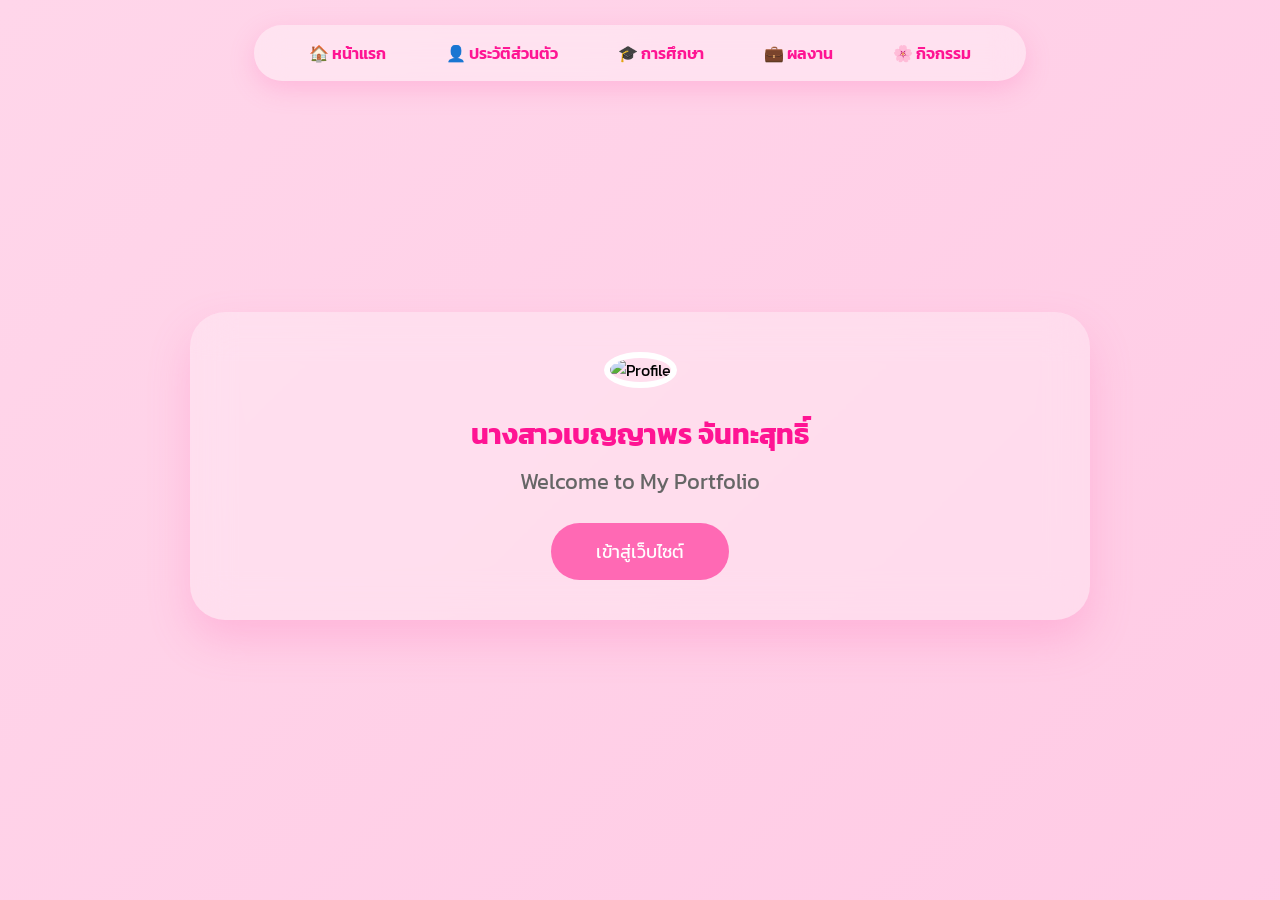
==== index.html @ 7c1547ae "Update index.html" ====
<!DOCTYPE html>
<html lang="th">
<head>
<meta charset="UTF-8">
<meta name="viewport" content="width=device-width, initial-scale=1.0">
<title>My Portfolio</title>
<link href="https://fonts.googleapis.com/css2?family=Kanit:wght@300;400;500;700&display=swap" rel="stylesheet">
<style>
*{
margin:0;
padding:0;
box-sizing:border-box;
font-family:'Kanit',sans-serif;
}
body{
background:linear-gradient(135deg,#FFD6EA,#FFC7E3,#FFB6D5,#FFEAF4);
background-size:400% 400%;
animation:bg 12s infinite alternate;
min-height:100vh;
overflow:hidden;
}
@keyframes bg{
0%{background-position:left;}
100%{background-position:right;}
}
/* เมนู */
nav{
display:flex;
justify-content:center;
padding:25px;
}
nav ul{
display:flex;
gap:20px;
list-style:none;
background:rgba(255,255,255,.35);
backdrop-filter:blur(15px);
padding:16px 35px;
border-radius:50px;
box-shadow:0 8px 25px rgba(255,105,180,.25);
}
nav a{
text-decoration:none;
color:#ff1493;
font-weight:600;
padding:10px 20px;
border-radius:30px;
transition:.3s;
}
nav a:hover{
background:#ff69b4;
color:white;
}
/* ส่วนกลาง */
.hero{
display:flex;
justify-content:center;
align-items:center;
height:80vh;
}
.card{
width:900px;
max-width:95%;
background:rgba(255,255,255,.28);
backdrop-filter:blur(20px);
border-radius:35px;
padding:40px;
text-align:center;
box-shadow:0 20px 40px rgba(255,105,180,.25);
}
.profile{
width:220px;
height:220px;
border-radius:50%;
border:6px solid white;
object-fit:cover;
margin-bottom:25px;
}
/* ชื่อ */
.name{
font-size:28px;
font-weight:700;
color:#ff1493;
white-space:nowrap;
display:block;
width:100%;
text-align:center;
margin-bottom:10px;
}
.subtitle{
font-size:22px;
color:#666;
margin-bottom:25px;
}
.btn{
display:inline-block;
padding:15px 45px;
border-radius:40px;
background:#ff69b4;
color:white;
text-decoration:none;
font-size:18px;
transition:.3s;
}
.btn:hover{
transform:scale(1.05);
background:#ff1493;
}
/* Responsive */
@media(max-width:900px){
nav ul{
flex-wrap:wrap;
justify-content:center;
}
.name{
font-size:22px;
white-space:normal;
}
.card{
width:95%;
}
.profile{
width:180px;
height:180px;
}
}
</style>
</head>
<body>
<nav>
<ul>
<li><a href="index.html">🏠 หน้าแรก</a></li>
<li><a href="profile.html">👤 ประวัติส่วนตัว</a></li>
<li><a href="education.html">🎓 การศึกษา</a></li>
<li><a href="portfolio.html">💼 ผลงาน</a></li>
<li><a href="activities.html">🌸 กิจกรรม</a></li>
</ul>
</nav>
<section class="hero">
<div class="card">
<img src="images/profile.png" class="profile" alt="Profile">
<h1 class="name">นางสาวเบญญาพร จันทะสุทธิ์</h1>
<p class="subtitle">Welcome to My Portfolio</p>
<a href="profile.html" class="btn">เข้าสู่เว็บไซต์</a>
</div>
</section>

<div class="sakura"></div>

<script>
...
</script>

</body>
</html>
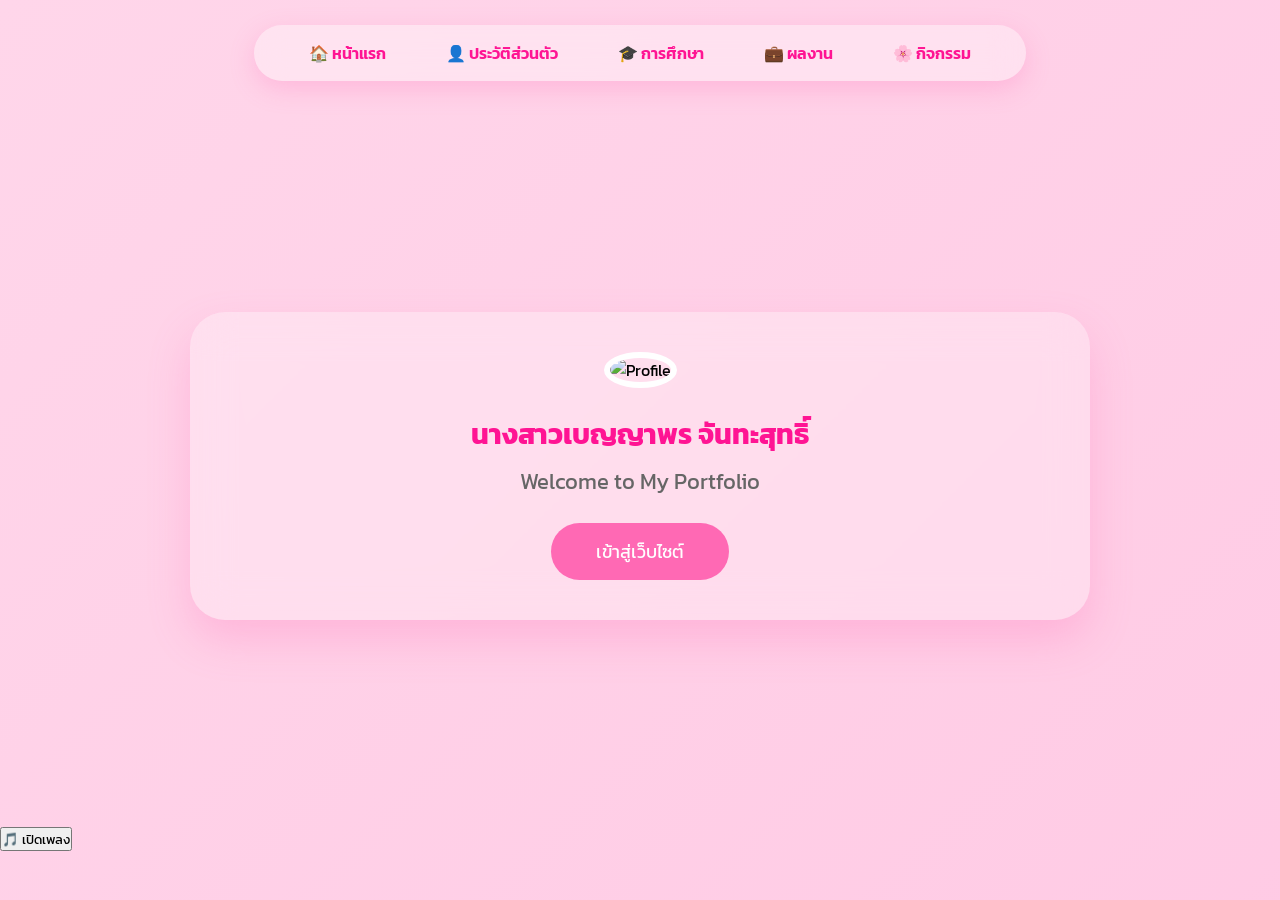
==== commit 5ab98429: "Update index.html" ====
--- a/index.html
+++ b/index.html
@@ -145,11 +145,17 @@
 </div>
 </section>
 
-<div class="sakura"></div>
+<!-- เอฟเฟกต์และเพลง -->
+<button id="music-toggle" class="music-btn">🎵 เปิดเพลง</button>
 
-<script>
-...
-</script>
+<audio id="bg-music" loop>
+    <source src="music/bg-music.mp3" type="audio/mpeg">
+</audio>
 
+<div id="sakura-container"></div>
+<div id="sparkle-container"></div>
+<div id="heart-container"></div>
+
+<script src="js/script.js"></script>
 </body>
 </html>
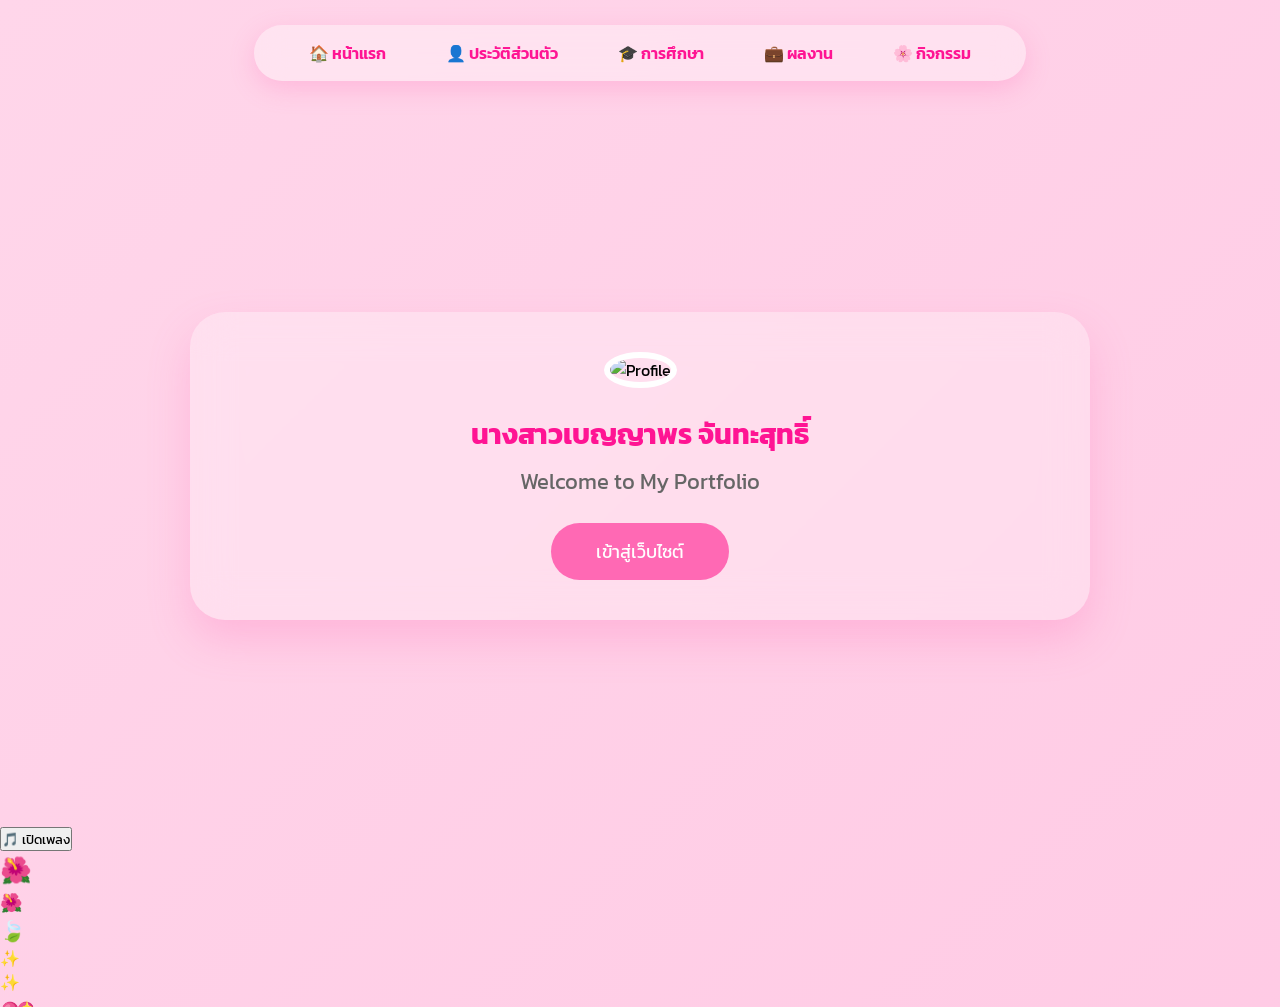
==== commit a5edd263: "Update index.html" ====
--- a/index.html
+++ b/index.html
@@ -149,7 +149,7 @@
 <button id="music-toggle" class="music-btn">🎵 เปิดเพลง</button>
 
 <audio id="bg-music" loop>
-    <source src="music/bg-music.mp3" type="audio/mpeg">
+    <source src="music/เพลง.mp3" type="audio/mpeg">
 </audio>
 
 <div id="sakura-container"></div>
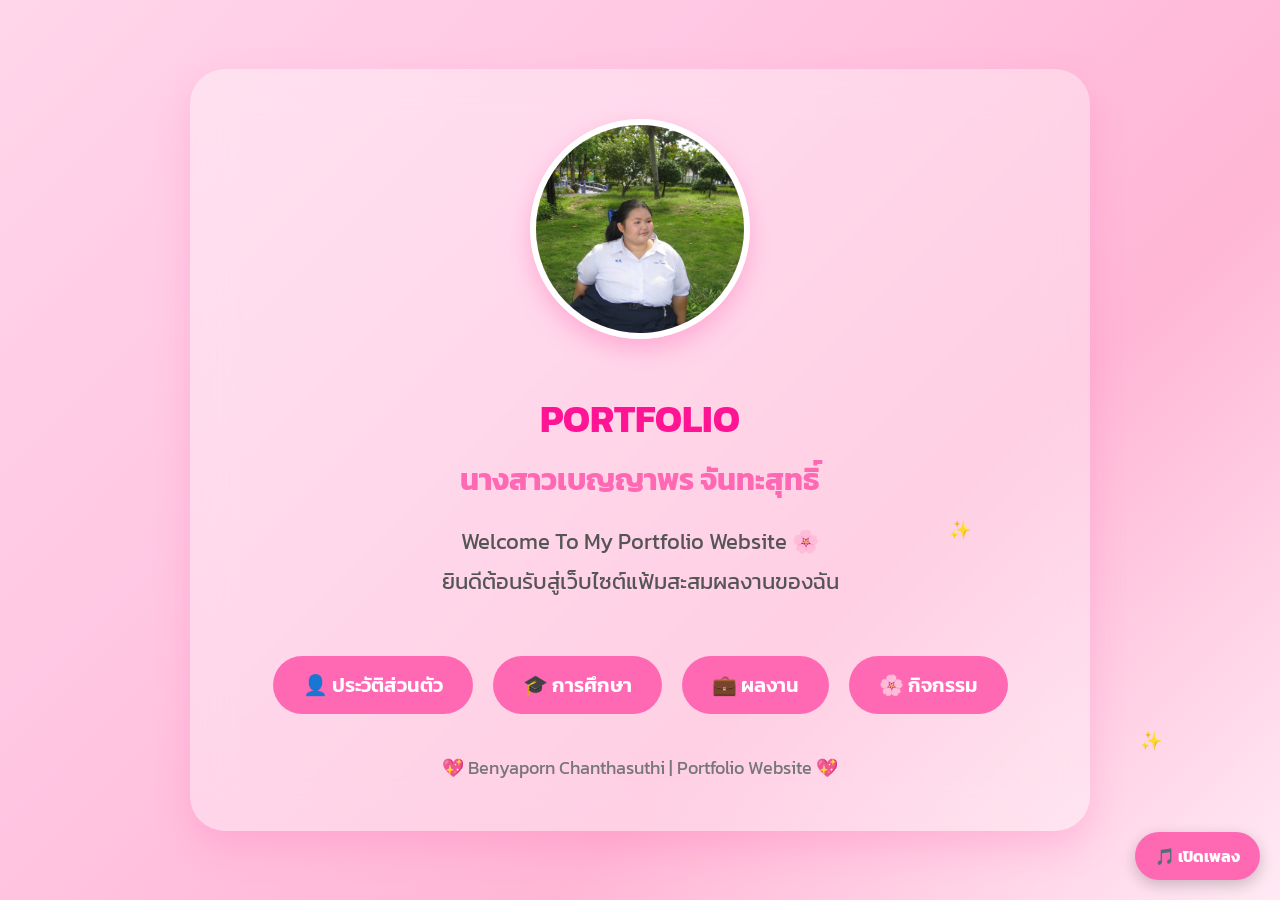
==== commit 471b0e05: "Update index.html" ====
--- a/index.html
+++ b/index.html
@@ -1,155 +1,191 @@
 <!DOCTYPE html>
 <html lang="th">
 <head>
+
 <meta charset="UTF-8">
 <meta name="viewport" content="width=device-width, initial-scale=1.0">
-<title>My Portfolio</title>
+
+<title>Portfolio | เบญญาพร จันทะสุทธิ์</title>
+
+<link rel="stylesheet" href="css/style.css">
 <link href="https://fonts.googleapis.com/css2?family=Kanit:wght@300;400;500;700&display=swap" rel="stylesheet">
+
 <style>
-*{
+
+body{
 margin:0;
-padding:0;
-box-sizing:border-box;
 font-family:'Kanit',sans-serif;
+background:linear-gradient(135deg,#FFD6EA,#FFC7E3,#FFB6D5,#FFEAF4);
+overflow-x:hidden;
 }
-body{
-background:linear-gradient(135deg,#FFD6EA,#FFC7E3,#FFB6D5,#FFEAF4);
-background-size:400% 400%;
-animation:bg 12s infinite alternate;
-min-height:100vh;
-overflow:hidden;
-}
-@keyframes bg{
-0%{background-position:left;}
-100%{background-position:right;}
-}
-/* เมนู */
-nav{
-display:flex;
-justify-content:center;
-padding:25px;
-}
-nav ul{
-display:flex;
-gap:20px;
-list-style:none;
-background:rgba(255,255,255,.35);
-backdrop-filter:blur(15px);
-padding:16px 35px;
-border-radius:50px;
-box-shadow:0 8px 25px rgba(255,105,180,.25);
-}
-nav a{
-text-decoration:none;
-color:#ff1493;
-font-weight:600;
-padding:10px 20px;
-border-radius:30px;
-transition:.3s;
-}
-nav a:hover{
-background:#ff69b4;
-color:white;
-}
-/* ส่วนกลาง */
+
 .hero{
 display:flex;
 justify-content:center;
 align-items:center;
-height:80vh;
+min-height:100vh;
+padding:30px;
 }
+
 .card{
+
 width:900px;
 max-width:95%;
-background:rgba(255,255,255,.28);
+background:rgba(255,255,255,.35);
 backdrop-filter:blur(20px);
 border-radius:35px;
-padding:40px;
+padding:50px;
 text-align:center;
-box-shadow:0 20px 40px rgba(255,105,180,.25);
+box-shadow:0 15px 35px rgba(255,105,180,.25);
+
 }
+
 .profile{
+
 width:220px;
 height:220px;
 border-radius:50%;
+object-fit:cover;
 border:6px solid white;
-object-fit:cover;
-margin-bottom:25px;
+box-shadow:0 10px 25px rgba(255,105,180,.4);
+
 }
-/* ชื่อ */
-.name{
-font-size:28px;
-font-weight:700;
+
+h1{
+
+font-size:55px;
 color:#ff1493;
-white-space:nowrap;
-display:block;
-width:100%;
-text-align:center;
-margin-bottom:10px;
+margin:25px 0 10px;
+
 }
-.subtitle{
+
+h2{
+
+font-size:30px;
+color:#ff69b4;
+margin-bottom:20px;
+
+}
+
+p{
+
 font-size:22px;
-color:#666;
-margin-bottom:25px;
+color:#555;
+line-height:1.8;
+
 }
+
+.button-group{
+
+display:flex;
+justify-content:center;
+gap:20px;
+flex-wrap:wrap;
+margin-top:35px;
+
+}
+
 .btn{
-display:inline-block;
-padding:15px 45px;
-border-radius:40px;
+
 background:#ff69b4;
 color:white;
 text-decoration:none;
+padding:15px 28px;
+border-radius:35px;
+font-size:20px;
+transition:.3s;
+
+}
+
+.btn:hover{
+
+background:#ff1493;
+transform:scale(1.05);
+
+}
+
+footer{
+
+margin-top:40px;
 font-size:18px;
-transition:.3s;
+color:#777;
+
 }
-.btn:hover{
-transform:scale(1.05);
-background:#ff1493;
+
+@media(max-width:768px){
+
+h1{
+font-size:38px;
 }
-/* Responsive */
-@media(max-width:900px){
-nav ul{
-flex-wrap:wrap;
-justify-content:center;
+
+h2{
+font-size:24px;
 }
-.name{
-font-size:22px;
-white-space:normal;
+
+p{
+font-size:18px;
 }
-.card{
-width:95%;
+
+.profile{
+width:170px;
+height:170px;
 }
-.profile{
-width:180px;
-height:180px;
+
+.button-group{
+flex-direction:column;
 }
+
 }
+
 </style>
+
 </head>
+
 <body>
-<nav>
-<ul>
-<li><a href="index.html">🏠 หน้าแรก</a></li>
-<li><a href="profile.html">👤 ประวัติส่วนตัว</a></li>
-<li><a href="education.html">🎓 การศึกษา</a></li>
-<li><a href="portfolio.html">💼 ผลงาน</a></li>
-<li><a href="activities.html">🌸 กิจกรรม</a></li>
-</ul>
-</nav>
+
 <section class="hero">
+
 <div class="card">
-<img src="images/profile.png" class="profile" alt="Profile">
-<h1 class="name">นางสาวเบญญาพร จันทะสุทธิ์</h1>
-<p class="subtitle">Welcome to My Portfolio</p>
-<a href="profile.html" class="btn">เข้าสู่เว็บไซต์</a>
+
+<img src="images/IMG_1105.jpeg" class="profile">
+
+<h1>PORTFOLIO</h1>
+
+<h2>นางสาวเบญญาพร จันทะสุทธิ์</h2>
+
+<p>
+Welcome To My Portfolio Website 🌸<br>
+ยินดีต้อนรับสู่เว็บไซต์แฟ้มสะสมผลงานของฉัน
+</p>
+
+<div class="button-group">
+
+<a href="profile.html" class="btn">👤 ประวัติส่วนตัว</a>
+
+<a href="education.html" class="btn">🎓 การศึกษา</a>
+
+<a href="portfolio.html" class="btn">💼 ผลงาน</a>
+
+<a href="activities.html" class="btn">🌸 กิจกรรม</a>
+
 </div>
+
+<footer>
+
+💖 Benyaporn Chanthasuthi | Portfolio Website 💖
+
+</footer>
+
+</div>
+
 </section>
 
-<!-- เอฟเฟกต์และเพลง -->
-<button id="music-toggle" class="music-btn">🎵 เปิดเพลง</button>
+<button id="music-toggle" class="music-btn">
+🎵 เปิดเพลง
+</button>
 
 <audio id="bg-music" loop>
-    <source src="music/เพลง.mp3" type="audio/mpeg">
+<source src="music/เพลง.mp3" type="audio/mpeg">
 </audio>
 
 <div id="sakura-container"></div>
@@ -157,5 +193,6 @@
 <div id="heart-container"></div>
 
 <script src="js/script.js"></script>
+
 </body>
 </html>
--- a/css/style.css
+++ b/css/style.css
@@ -0,0 +1,309 @@
+/* ===== Google Font ===== */
+@import url('https://fonts.googleapis.com/css2?family=Kanit:wght@300;400;600;700&display=swap');
+
+*{
+    margin:0;
+    padding:0;
+    box-sizing:border-box;
+    font-family:'Kanit',sans-serif;
+}
+
+body{
+    min-height:100vh;
+    background:linear-gradient(135deg,#ffd6e8,#ffcce5,#ffb6d5,#ffe6f2);
+    background-size:400% 400%;
+    animation:bgMove 10s ease infinite;
+    overflow-x:hidden;
+}
+
+@keyframes bgMove{
+    0%{background-position:0% 50%;}
+    50%{background-position:100% 50%;}
+    100%{background-position:0% 50%;}
+}
+
+/* ================= ซากุระ ================= */
+
+.sakura{
+    position:fixed;
+    top:0;
+    left:0;
+    width:100%;
+    height:100%;
+    pointer-events:none;
+    overflow:hidden;
+    z-index:-1;
+}
+
+.sakura span{
+    position:absolute;
+    width:14px;
+    height:14px;
+    background:#ffd6ea;
+    border-radius:70% 30% 70% 30%;
+    opacity:.8;
+    animation:fall linear infinite;
+}
+
+@keyframes fall{
+
+0%{
+transform:translateY(-10vh) rotate(0deg);
+}
+
+100%{
+transform:translateY(110vh) translateX(100px) rotate(360deg);
+}
+
+}
+
+/* ================= MENU ================= */
+
+nav{
+    width:100%;
+    display:flex;
+    justify-content:center;
+    margin-top:25px;
+}
+
+nav ul{
+    display:flex;
+    gap:18px;
+    list-style:none;
+    padding:15px 35px;
+    border-radius:60px;
+    background:rgba(255,255,255,.35);
+    backdrop-filter:blur(18px);
+    box-shadow:0 10px 30px rgba(255,105,180,.25);
+}
+
+nav ul li a{
+    text-decoration:none;
+    color:#ff2d86;
+    font-weight:600;
+    padding:10px 20px;
+    border-radius:30px;
+    transition:.35s;
+}
+
+nav ul li a:hover{
+    background:#ff69b4;
+    color:white;
+    transform:translateY(-4px);
+}
+
+/* ================= HERO ================= */
+
+.hero{
+    display:flex;
+    justify-content:center;
+    align-items:center;
+    height:85vh;
+}
+
+.card{
+    width:420px;
+    text-align:center;
+    background:rgba(255,255,255,.28);
+    backdrop-filter:blur(20px);
+    border-radius:35px;
+    padding:40px;
+    box-shadow:0 20px 40px rgba(255,105,180,.25);
+    transition:.4s;
+}
+
+.card:hover{
+    transform:translateY(-10px);
+}
+
+.profile{
+    width:190px;
+    height:190px;
+    border-radius:50%;
+    object-fit:cover;
+    border:6px solid white;
+    box-shadow:0 0 30px rgba(255,105,180,.5);
+    margin-bottom:20px;
+}
+
+.card h1{
+    color:#ff1493;
+    font-size:38px;
+}
+
+.card p{
+    color:#555;
+    margin:15px 0;
+}
+
+.btn{
+    display:inline-block;
+    margin-top:20px;
+    padding:13px 38px;
+    border-radius:40px;
+    text-decoration:none;
+    color:white;
+    background:#ff69b4;
+    transition:.3s;
+}
+
+.btn:hover{
+    background:#ff1493;
+    transform:scale(1.08);
+}
+
+.button-group{
+    display:flex;
+    justify-content:center;
+    gap:20px;
+    margin-top:40px;
+}
+
+.button-group .btn{
+    display:inline-block;
+    padding:14px 30px;
+    background:#ff69b4;
+    color:white;
+    text-decoration:none;
+    border-radius:30px;
+    font-weight:600;
+    transition:.3s;
+}
+
+.button-group .btn:hover{
+    background:#ff1493;
+    transform:scale(1.05);
+}
+
+@media(max-width:768px){
+
+nav ul{
+flex-wrap:wrap;
+width:90%;
+justify-content:center;
+}
+
+.card{
+width:90%;
+}
+
+.profile{
+width:160px;
+height:160px;
+}
+
+}
+/* ===== เอฟเฟกต์ซากุระ / ใบไม้ ===== */
+#sakura-container,
+#sparkle-container,
+#heart-container{
+    position:fixed;
+    top:0;
+    left:0;
+    width:100%;
+    height:100%;
+    pointer-events:none;
+    overflow:hidden;
+    z-index:1;
+}
+
+.sakura{
+    position:absolute;
+    top:-50px;
+    font-size:24px;
+    animation:fall linear infinite;
+    opacity:0.9;
+}
+
+@keyframes fall{
+    0%{
+        transform:translateY(-50px) translateX(0) rotate(0deg);
+        opacity:0;
+    }
+    10%{opacity:1;}
+    100%{
+        transform:translateY(110vh) translateX(120px) rotate(360deg);
+        opacity:0;
+    }
+}
+
+/* ===== วิ้งวิ้ง ===== */
+.sparkle{
+    position:absolute;
+    color:#fff;
+    font-size:18px;
+    animation:twinkle 2s ease-in-out infinite;
+}
+
+@keyframes twinkle{
+    0%,100%{
+        opacity:0;
+        transform:scale(0.5);
+    }
+    50%{
+        opacity:1;
+        transform:scale(1.2);
+    }
+}
+
+/* ===== หัวใจสีชมพูลอย ===== */
+.heart{
+    position:absolute;
+    bottom:-50px;
+    color:#ff69b4;
+    font-size:26px;
+    animation:floatUp linear infinite;
+    opacity:0.8;
+}
+
+@keyframes floatUp{
+    0%{
+        transform:translateY(0) scale(0.8);
+        opacity:0;
+    }
+    10%{opacity:1;}
+    100%{
+        transform:translateY(-120vh) translateX(80px) scale(1.2);
+        opacity:0;
+    }
+}
+
+/* ===== ปุ่มเพลง ===== */
+.music-btn{
+    position:fixed;
+    bottom:20px;
+    right:20px;
+    z-index:9999;
+    background:#ff69b4;
+    color:white;
+    border:none;
+    padding:12px 20px;
+    border-radius:30px;
+    font-size:16px;
+    font-weight:bold;
+    cursor:pointer;
+    box-shadow:0 5px 15px rgba(255,105,180,.4);
+    transition:.3s;
+}
+
+.music-btn:hover{
+    background:#ff1493;
+    transform:scale(1.05);
+}
+.music-btn{
+    position:fixed;
+    bottom:20px;
+    right:20px;
+    background:#ff69b4;
+    color:white;
+    border:none;
+    padding:12px 20px;
+    border-radius:30px;
+    cursor:pointer;
+    font-size:16px;
+    box-shadow:0 5px 15px rgba(0,0,0,.2);
+}
+
+.music-btn:hover{
+    background:#ff1493;
+}
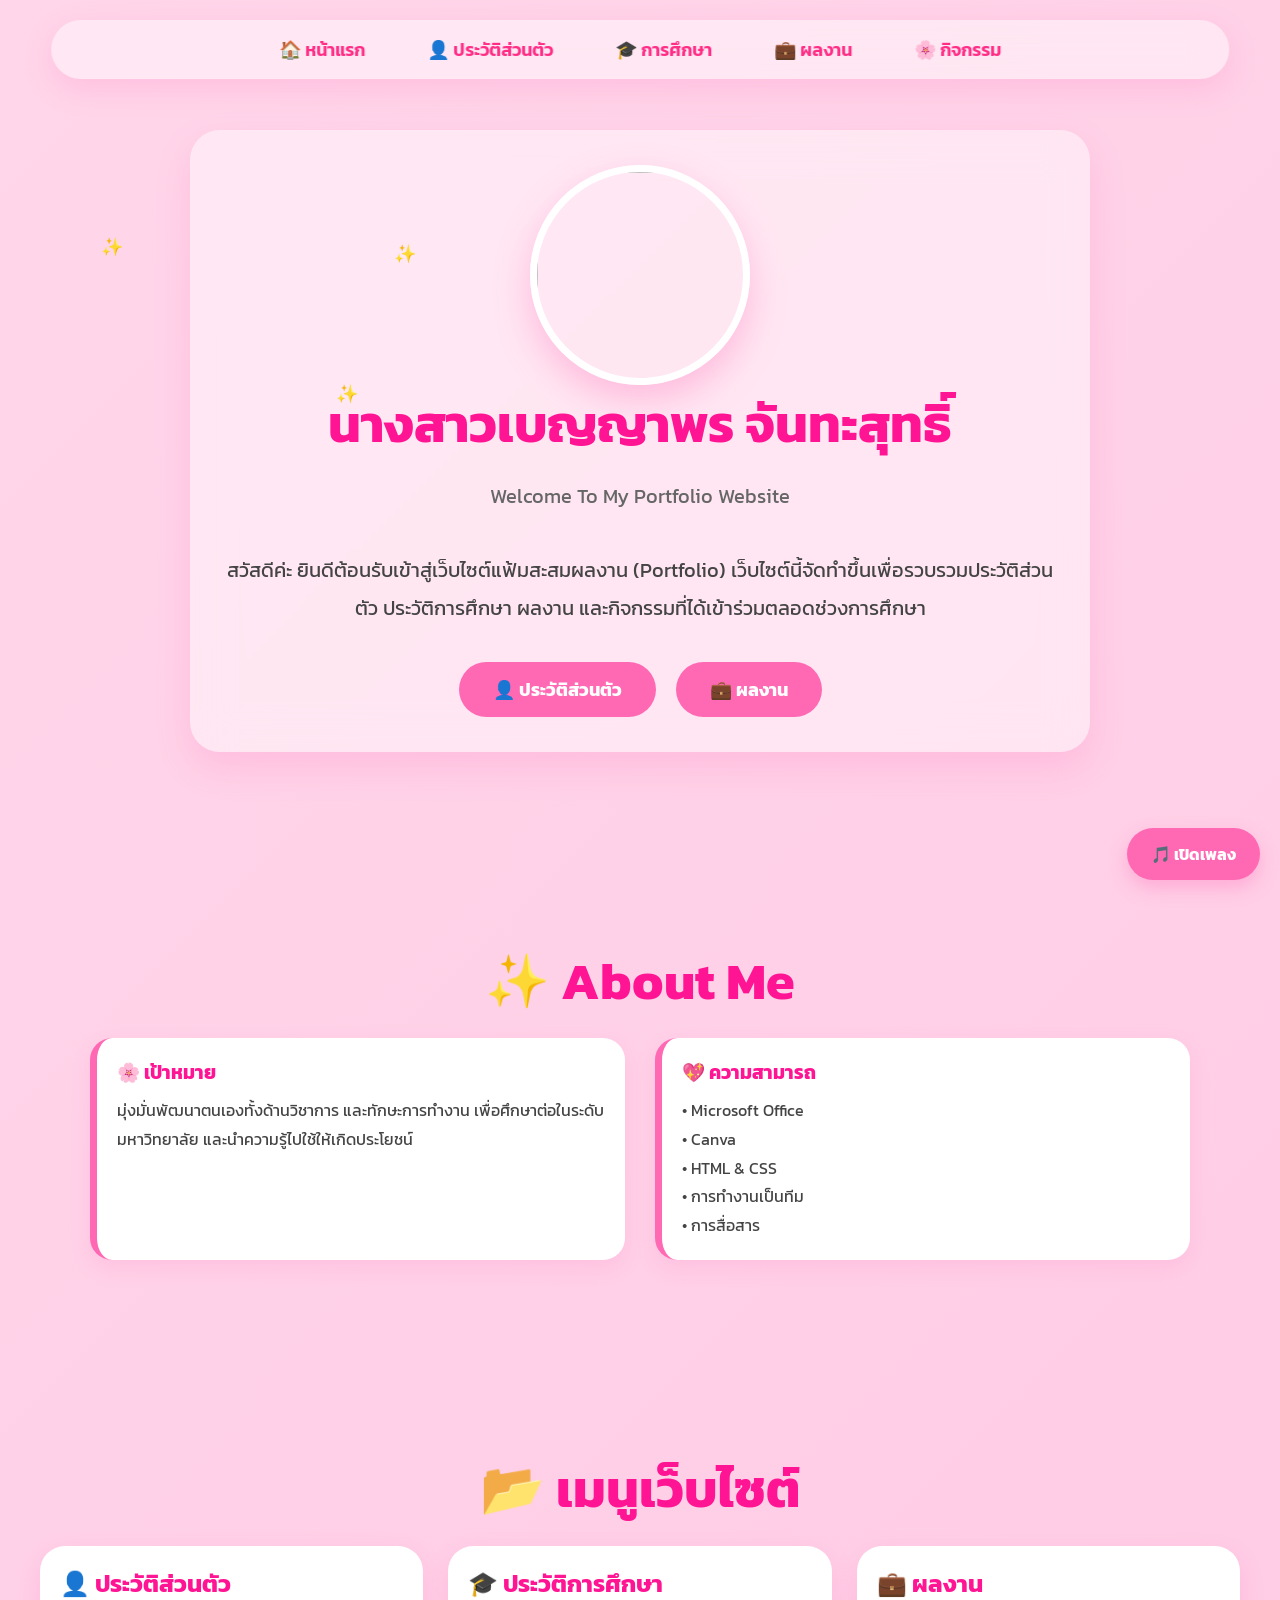
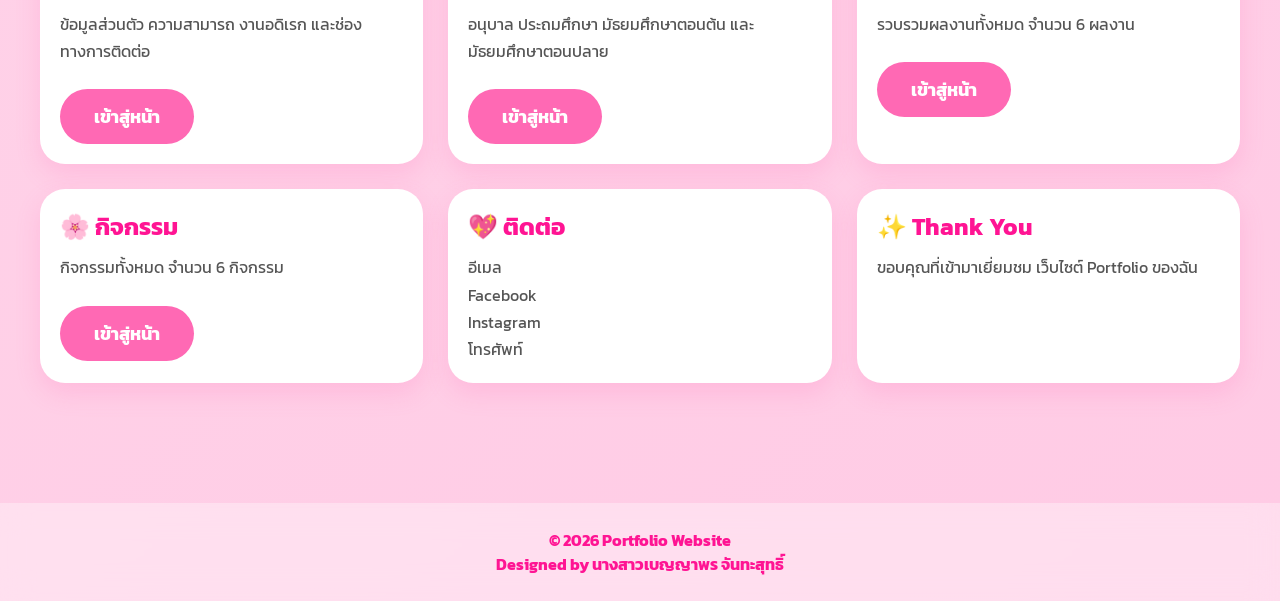
==== commit 41c623f0: "Update index.html" ====
--- a/index.html
+++ b/index.html
@@ -8,191 +8,331 @@
 <title>Portfolio | เบญญาพร จันทะสุทธิ์</title>
 
 <link rel="stylesheet" href="css/style.css">
-<link href="https://fonts.googleapis.com/css2?family=Kanit:wght@300;400;500;700&display=swap" rel="stylesheet">
-
-<style>
-
-body{
-margin:0;
-font-family:'Kanit',sans-serif;
-background:linear-gradient(135deg,#FFD6EA,#FFC7E3,#FFB6D5,#FFEAF4);
-overflow-x:hidden;
-}
-
-.hero{
-display:flex;
-justify-content:center;
-align-items:center;
-min-height:100vh;
-padding:30px;
-}
-
-.card{
-
-width:900px;
-max-width:95%;
-background:rgba(255,255,255,.35);
-backdrop-filter:blur(20px);
-border-radius:35px;
-padding:50px;
-text-align:center;
-box-shadow:0 15px 35px rgba(255,105,180,.25);
-
-}
-
-.profile{
-
-width:220px;
-height:220px;
-border-radius:50%;
-object-fit:cover;
-border:6px solid white;
-box-shadow:0 10px 25px rgba(255,105,180,.4);
-
-}
-
-h1{
-
-font-size:55px;
-color:#ff1493;
-margin:25px 0 10px;
-
-}
-
-h2{
-
-font-size:30px;
-color:#ff69b4;
-margin-bottom:20px;
-
-}
-
-p{
-
-font-size:22px;
-color:#555;
-line-height:1.8;
-
-}
-
-.button-group{
-
-display:flex;
-justify-content:center;
-gap:20px;
-flex-wrap:wrap;
-margin-top:35px;
-
-}
-
-.btn{
-
-background:#ff69b4;
-color:white;
-text-decoration:none;
-padding:15px 28px;
-border-radius:35px;
-font-size:20px;
-transition:.3s;
-
-}
-
-.btn:hover{
-
-background:#ff1493;
-transform:scale(1.05);
-
-}
-
-footer{
-
-margin-top:40px;
-font-size:18px;
-color:#777;
-
-}
-
-@media(max-width:768px){
-
-h1{
-font-size:38px;
-}
-
-h2{
-font-size:24px;
-}
-
-p{
-font-size:18px;
-}
-
-.profile{
-width:170px;
-height:170px;
-}
-
-.button-group{
-flex-direction:column;
-}
-
-}
-
-</style>
 
 </head>
 
 <body>
 
-<section class="hero">
-
-<div class="card">
-
-<img src="images/IMG_1105.jpeg" class="profile">
-
-<h1>PORTFOLIO</h1>
-
-<h2>นางสาวเบญญาพร จันทะสุทธิ์</h2>
-
-<p>
-Welcome To My Portfolio Website 🌸<br>
-ยินดีต้อนรับสู่เว็บไซต์แฟ้มสะสมผลงานของฉัน
+<!-- ================= MENU ================= -->
+
+<nav>
+
+<ul>
+
+<li><a href="index.html">🏠 หน้าแรก</a></li>
+
+<li><a href="profile.html">👤 ประวัติส่วนตัว</a></li>
+
+<li><a href="education.html">🎓 การศึกษา</a></li>
+
+<li><a href="portfolio.html">💼 ผลงาน</a></li>
+
+<li><a href="activities.html">🌸 กิจกรรม</a></li>
+
+</ul>
+
+</nav>
+
+<!-- ================= HERO ================= -->
+
+<section>
+
+<div class="card fade" style="max-width:900px;margin:auto;text-align:center;">
+
+<img src="images/profile.jpg" class="profile">
+
+<h1 class="title">
+
+นางสาวเบญญาพร จันทะสุทธิ์
+
+</h1>
+
+<p class="subtitle">
+
+Welcome To My Portfolio Website
+
+</p>
+
+<p style="font-size:20px;line-height:1.9;">
+
+สวัสดีค่ะ ยินดีต้อนรับเข้าสู่เว็บไซต์แฟ้มสะสมผลงาน (Portfolio)
+เว็บไซต์นี้จัดทำขึ้นเพื่อรวบรวมประวัติส่วนตัว ประวัติการศึกษา
+ผลงาน และกิจกรรมที่ได้เข้าร่วมตลอดช่วงการศึกษา
+
 </p>
 
 <div class="button-group">
 
-<a href="profile.html" class="btn">👤 ประวัติส่วนตัว</a>
-
-<a href="education.html" class="btn">🎓 การศึกษา</a>
-
-<a href="portfolio.html" class="btn">💼 ผลงาน</a>
-
-<a href="activities.html" class="btn">🌸 กิจกรรม</a>
-
-</div>
+<a href="profile.html" class="btn">
+
+👤 ประวัติส่วนตัว
+
+</a>
+
+<a href="portfolio.html" class="btn">
+
+💼 ผลงาน
+
+</a>
+
+</div>
+
+</div>
+
+</section>
+
+<!-- ================= ABOUT ================= -->
+
+<section>
+
+<h1 class="title">
+
+✨ About Me
+
+</h1>
+
+<div class="grid-2" style="max-width:1100px;margin:auto;">
+
+<div class="info-box">
+
+<h3>🌸 เป้าหมาย</h3>
+
+<p>
+
+มุ่งมั่นพัฒนาตนเองทั้งด้านวิชาการ
+และทักษะการทำงาน
+เพื่อศึกษาต่อในระดับมหาวิทยาลัย
+และนำความรู้ไปใช้ให้เกิดประโยชน์
+
+</p>
+
+</div>
+
+<div class="info-box">
+
+<h3>💖 ความสามารถ</h3>
+
+<p>
+
+• Microsoft Office
+
+<br>
+
+• Canva
+
+<br>
+
+• HTML & CSS
+
+<br>
+
+• การทำงานเป็นทีม
+
+<br>
+
+• การสื่อสาร
+
+</p>
+
+</div>
+
+</div>
+
+</section>
+<!-- ================= MENU CARD ================= -->
+
+<section>
+
+<h1 class="title">
+📂 เมนูเว็บไซต์
+</h1>
+
+<div class="grid-3" style="max-width:1200px;margin:auto;">
+
+<div class="image-card">
+
+<div class="image-content">
+
+<h2>👤 ประวัติส่วนตัว</h2>
+
+<p>
+ข้อมูลส่วนตัว ความสามารถ งานอดิเรก
+และช่องทางการติดต่อ
+</p>
+
+<br>
+
+<a href="profile.html" class="btn">
+เข้าสู่หน้า
+</a>
+
+</div>
+
+</div>
+
+<div class="image-card">
+
+<div class="image-content">
+
+<h2>🎓 ประวัติการศึกษา</h2>
+
+<p>
+อนุบาล ประถมศึกษา
+มัธยมศึกษาตอนต้น
+และมัธยมศึกษาตอนปลาย
+</p>
+
+<br>
+
+<a href="education.html" class="btn">
+เข้าสู่หน้า
+</a>
+
+</div>
+
+</div>
+
+<div class="image-card">
+
+<div class="image-content">
+
+<h2>💼 ผลงาน</h2>
+
+<p>
+
+รวบรวมผลงานทั้งหมด
+จำนวน 6 ผลงาน
+
+</p>
+
+<br>
+
+<a href="portfolio.html" class="btn">
+
+เข้าสู่หน้า
+
+</a>
+
+</div>
+
+</div>
+
+<div class="image-card">
+
+<div class="image-content">
+
+<h2>🌸 กิจกรรม</h2>
+
+<p>
+
+กิจกรรมทั้งหมด
+จำนวน 6 กิจกรรม
+
+</p>
+
+<br>
+
+<a href="activities.html" class="btn">
+
+เข้าสู่หน้า
+
+</a>
+
+</div>
+
+</div>
+
+<div class="image-card">
+
+<div class="image-content">
+
+<h2>💖 ติดต่อ</h2>
+
+<p>
+
+อีเมล
+
+<br>
+
+Facebook
+
+<br>
+
+Instagram
+
+<br>
+
+โทรศัพท์
+
+</p>
+
+</div>
+
+</div>
+
+<div class="image-card">
+
+<div class="image-content">
+
+<h2>✨ Thank You</h2>
+
+<p>
+
+ขอบคุณที่เข้ามาเยี่ยมชม
+เว็บไซต์ Portfolio ของฉัน
+
+</p>
+
+</div>
+
+</div>
+
+</div>
+
+</section>
+
+<!-- ================= FOOTER ================= -->
 
 <footer>
 
-💖 Benyaporn Chanthasuthi | Portfolio Website 💖
+© 2026 Portfolio Website
+
+<br>
+
+Designed by
+
+<strong>
+
+นางสาวเบญญาพร จันทะสุทธิ์
+
+</strong>
 
 </footer>
 
-</div>
-
-</section>
+<!-- ================= MUSIC ================= -->
 
 <button id="music-toggle" class="music-btn">
+
 🎵 เปิดเพลง
+
 </button>
 
 <audio id="bg-music" loop>
+
 <source src="music/เพลง.mp3" type="audio/mpeg">
+
 </audio>
 
+<!-- ================= EFFECT ================= -->
+
 <div id="sakura-container"></div>
+
 <div id="sparkle-container"></div>
+
 <div id="heart-container"></div>
 
 <script src="js/script.js"></script>
 
 </body>
+
 </html>
--- a/css/style.css
+++ b/css/style.css
@@ -1,5 +1,9 @@
-/* ===== Google Font ===== */
-@import url('https://fonts.googleapis.com/css2?family=Kanit:wght@300;400;600;700&display=swap');
+/* ===========================
+   Portfolio Website
+   By ChatGPT
+=========================== */
+
+@import url('https://fonts.googleapis.com/css2?family=Kanit:wght@300;400;500;700&display=swap');
 
 *{
     margin:0;
@@ -8,192 +12,346 @@
     font-family:'Kanit',sans-serif;
 }
 
+html{
+    scroll-behavior:smooth;
+}
+
 body{
+    background:linear-gradient(135deg,#ffd6ea,#ffc7e3,#ffb6d5,#ffe8f5);
+    background-size:400% 400%;
+    animation:bgMove 12s ease infinite;
+    overflow-x:hidden;
     min-height:100vh;
-    background:linear-gradient(135deg,#ffd6e8,#ffcce5,#ffb6d5,#ffe6f2);
-    background-size:400% 400%;
-    animation:bgMove 10s ease infinite;
-    overflow-x:hidden;
+    color:#444;
 }
 
 @keyframes bgMove{
-    0%{background-position:0% 50%;}
-    50%{background-position:100% 50%;}
-    100%{background-position:0% 50%;}
-}
-
-/* ================= ซากุระ ================= */
-
-.sakura{
+
+0%{
+background-position:0% 50%;
+}
+
+50%{
+background-position:100% 50%;
+}
+
+100%{
+background-position:0% 50%;
+}
+
+}
+
+/* ================= MENU ================= */
+
+nav{
     position:fixed;
-    top:0;
-    left:0;
-    width:100%;
-    height:100%;
-    pointer-events:none;
-    overflow:hidden;
-    z-index:-1;
-}
-
-.sakura span{
-    position:absolute;
-    width:14px;
-    height:14px;
-    background:#ffd6ea;
-    border-radius:70% 30% 70% 30%;
-    opacity:.8;
-    animation:fall linear infinite;
-}
-
-@keyframes fall{
-
-0%{
-transform:translateY(-10vh) rotate(0deg);
-}
-
-100%{
-transform:translateY(110vh) translateX(100px) rotate(360deg);
-}
-
-}
-
-/* ================= MENU ================= */
-
-nav{
-    width:100%;
-    display:flex;
-    justify-content:center;
-    margin-top:25px;
+    top:20px;
+    left:50%;
+    transform:translateX(-50%);
+    width:92%;
+    max-width:1200px;
+    z-index:999;
 }
 
 nav ul{
-    display:flex;
-    gap:18px;
-    list-style:none;
-    padding:15px 35px;
-    border-radius:60px;
-    background:rgba(255,255,255,.35);
-    backdrop-filter:blur(18px);
-    box-shadow:0 10px 30px rgba(255,105,180,.25);
+
+display:flex;
+justify-content:center;
+align-items:center;
+gap:18px;
+list-style:none;
+
+padding:16px 28px;
+
+background:rgba(255,255,255,.45);
+
+backdrop-filter:blur(18px);
+
+border-radius:60px;
+
+box-shadow:0 10px 30px rgba(255,105,180,.20);
+
+flex-wrap:wrap;
+
 }
 
 nav ul li a{
-    text-decoration:none;
-    color:#ff2d86;
-    font-weight:600;
-    padding:10px 20px;
-    border-radius:30px;
-    transition:.35s;
+
+text-decoration:none;
+
+color:#ff2d86;
+
+font-weight:600;
+
+font-size:18px;
+
+padding:12px 22px;
+
+border-radius:30px;
+
+transition:.35s;
+
 }
 
 nav ul li a:hover{
-    background:#ff69b4;
-    color:white;
-    transform:translateY(-4px);
-}
-
-/* ================= HERO ================= */
-
-.hero{
-    display:flex;
-    justify-content:center;
-    align-items:center;
-    height:85vh;
-}
+
+background:#ff69b4;
+
+color:white;
+
+transform:translateY(-3px);
+
+}
+
+/* ================= SECTION ================= */
+
+section{
+
+padding-top:130px;
+
+padding-bottom:60px;
+
+}
+
+/* ================= CARD ================= */
 
 .card{
-    width:420px;
-    text-align:center;
-    background:rgba(255,255,255,.28);
-    backdrop-filter:blur(20px);
-    border-radius:35px;
-    padding:40px;
-    box-shadow:0 20px 40px rgba(255,105,180,.25);
-    transition:.4s;
+
+background:rgba(255,255,255,.45);
+
+backdrop-filter:blur(20px);
+
+border-radius:30px;
+
+box-shadow:0 15px 35px rgba(255,105,180,.20);
+
+padding:35px;
+
+transition:.35s;
+
 }
 
 .card:hover{
-    transform:translateY(-10px);
-}
+
+transform:translateY(-8px);
+
+}
+
+/* ================= TITLE ================= */
+
+.title{
+
+text-align:center;
+
+font-size:52px;
+
+color:#ff1493;
+
+margin-bottom:18px;
+
+}
+
+.subtitle{
+
+text-align:center;
+
+font-size:20px;
+
+color:#666;
+
+margin-bottom:40px;
+
+}
+
+/* ================= PROFILE ================= */
 
 .profile{
-    width:190px;
-    height:190px;
-    border-radius:50%;
-    object-fit:cover;
-    border:6px solid white;
-    box-shadow:0 0 30px rgba(255,105,180,.5);
-    margin-bottom:20px;
-}
-
-.card h1{
-    color:#ff1493;
-    font-size:38px;
-}
-
-.card p{
-    color:#555;
-    margin:15px 0;
-}
+
+display:block;
+
+width:220px;
+
+height:220px;
+
+margin:auto;
+
+border-radius:50%;
+
+object-fit:cover;
+
+border:7px solid white;
+
+box-shadow:0 15px 35px rgba(255,105,180,.35);
+
+transition:.4s;
+
+}
+
+.profile:hover{
+
+transform:scale(1.05);
+
+}
+
+/* ================= BUTTON ================= */
 
 .btn{
-    display:inline-block;
-    margin-top:20px;
-    padding:13px 38px;
-    border-radius:40px;
-    text-decoration:none;
-    color:white;
-    background:#ff69b4;
-    transition:.3s;
+
+display:inline-block;
+
+background:#ff69b4;
+
+color:white;
+
+padding:14px 34px;
+
+border-radius:40px;
+
+text-decoration:none;
+
+font-size:18px;
+
+font-weight:bold;
+
+transition:.35s;
+
 }
 
 .btn:hover{
-    background:#ff1493;
-    transform:scale(1.08);
+
+background:#ff1493;
+
+transform:scale(1.08);
+
 }
 
 .button-group{
-    display:flex;
-    justify-content:center;
-    gap:20px;
-    margin-top:40px;
-}
-
-.button-group .btn{
-    display:inline-block;
-    padding:14px 30px;
-    background:#ff69b4;
-    color:white;
-    text-decoration:none;
-    border-radius:30px;
-    font-weight:600;
-    transition:.3s;
-}
-
-.button-group .btn:hover{
-    background:#ff1493;
-    transform:scale(1.05);
-}
-
-@media(max-width:768px){
-
-nav ul{
+
+display:flex;
+
+justify-content:center;
+
+gap:20px;
+
+margin-top:35px;
+
 flex-wrap:wrap;
-width:90%;
-justify-content:center;
-}
-
-.card{
-width:90%;
-}
-
-.profile{
-width:160px;
-height:160px;
-}
-
-}
-/* ===== เอฟเฟกต์ซากุระ / ใบไม้ ===== */
+
+}
+
+/* ================= GRID ================= */
+
+.grid-2{
+
+display:grid;
+
+grid-template-columns:repeat(2,1fr);
+
+gap:30px;
+
+}
+
+.grid-3{
+
+display:grid;
+
+grid-template-columns:repeat(3,1fr);
+
+gap:25px;
+
+}
+
+.info-box{
+
+background:white;
+
+padding:20px;
+
+border-radius:22px;
+
+box-shadow:0 8px 20px rgba(255,105,180,.15);
+
+border-left:7px solid #ff69b4;
+
+}
+
+.info-box h3{
+
+color:#ff1493;
+
+margin-bottom:10px;
+
+}
+
+.info-box p{
+
+line-height:1.8;
+
+}
+
+/* ================= IMAGE CARD ================= */
+
+.image-card{
+
+background:white;
+
+border-radius:25px;
+
+overflow:hidden;
+
+box-shadow:0 10px 25px rgba(255,105,180,.20);
+
+transition:.35s;
+
+}
+
+.image-card:hover{
+
+transform:translateY(-10px);
+
+}
+
+.image-card img{
+
+width:100%;
+
+height:250px;
+
+object-fit:cover;
+
+transition:.4s;
+
+}
+
+.image-card:hover img{
+
+transform:scale(1.05);
+
+}
+
+.image-content{
+
+padding:20px;
+
+}
+
+.image-content h2{
+
+color:#ff1493;
+
+margin-bottom:10px;
+
+}
+
+.image-content p{
+
+line-height:1.7;
+
+color:#555;
+
+}
+/* ================= เอฟเฟกต์ ================= */
+
 #sakura-container,
 #sparkle-container,
 #heart-container{
@@ -207,103 +365,326 @@
     z-index:1;
 }
 
+/* ซากุระ */
+
 .sakura{
     position:absolute;
     top:-50px;
     font-size:24px;
     animation:fall linear infinite;
-    opacity:0.9;
+    opacity:.9;
 }
 
 @keyframes fall{
-    0%{
-        transform:translateY(-50px) translateX(0) rotate(0deg);
-        opacity:0;
-    }
-    10%{opacity:1;}
-    100%{
-        transform:translateY(110vh) translateX(120px) rotate(360deg);
-        opacity:0;
-    }
-}
-
-/* ===== วิ้งวิ้ง ===== */
+
+0%{
+transform:translateY(-60px) translateX(0) rotate(0deg);
+opacity:0;
+}
+
+10%{
+opacity:1;
+}
+
+100%{
+transform:translateY(110vh) translateX(120px) rotate(360deg);
+opacity:0;
+}
+
+}
+
+/* วิ้ง */
+
 .sparkle{
-    position:absolute;
-    color:#fff;
-    font-size:18px;
-    animation:twinkle 2s ease-in-out infinite;
+
+position:absolute;
+
+font-size:18px;
+
+animation:twinkle 2s infinite;
+
 }
 
 @keyframes twinkle{
-    0%,100%{
-        opacity:0;
-        transform:scale(0.5);
-    }
-    50%{
-        opacity:1;
-        transform:scale(1.2);
-    }
-}
-
-/* ===== หัวใจสีชมพูลอย ===== */
+
+0%,100%{
+
+opacity:0;
+
+transform:scale(.5);
+
+}
+
+50%{
+
+opacity:1;
+
+transform:scale(1.3);
+
+}
+
+}
+
+/* หัวใจ */
+
 .heart{
-    position:absolute;
-    bottom:-50px;
-    color:#ff69b4;
-    font-size:26px;
-    animation:floatUp linear infinite;
-    opacity:0.8;
+
+position:absolute;
+
+bottom:-50px;
+
+font-size:28px;
+
+color:#ff69b4;
+
+animation:floatUp linear infinite;
+
+opacity:.9;
+
 }
 
 @keyframes floatUp{
-    0%{
-        transform:translateY(0) scale(0.8);
-        opacity:0;
-    }
-    10%{opacity:1;}
-    100%{
-        transform:translateY(-120vh) translateX(80px) scale(1.2);
-        opacity:0;
-    }
-}
-
-/* ===== ปุ่มเพลง ===== */
+
+0%{
+
+transform:translateY(0);
+
+opacity:0;
+
+}
+
+10%{
+
+opacity:1;
+
+}
+
+100%{
+
+transform:translateY(-120vh) translateX(80px);
+
+opacity:0;
+
+}
+
+}
+
+/* ================= MUSIC ================= */
+
 .music-btn{
-    position:fixed;
-    bottom:20px;
-    right:20px;
-    z-index:9999;
-    background:#ff69b4;
-    color:white;
-    border:none;
-    padding:12px 20px;
-    border-radius:30px;
-    font-size:16px;
-    font-weight:bold;
-    cursor:pointer;
-    box-shadow:0 5px 15px rgba(255,105,180,.4);
-    transition:.3s;
+
+position:fixed;
+
+bottom:20px;
+
+right:20px;
+
+background:#ff69b4;
+
+color:white;
+
+border:none;
+
+padding:14px 24px;
+
+border-radius:40px;
+
+font-size:16px;
+
+font-weight:bold;
+
+cursor:pointer;
+
+box-shadow:0 8px 18px rgba(255,105,180,.35);
+
+z-index:9999;
+
+transition:.3s;
+
 }
 
 .music-btn:hover{
-    background:#ff1493;
-    transform:scale(1.05);
-}
+
+background:#ff1493;
+
+transform:scale(1.08);
+
+}
+
+/* ================= FOOTER ================= */
+
+footer{
+
+margin-top:60px;
+
+padding:25px;
+
+text-align:center;
+
+background:rgba(255,255,255,.35);
+
+backdrop-filter:blur(15px);
+
+color:#ff1493;
+
+font-weight:bold;
+
+}
+
+/* ================= Animation ================= */
+
+.fade{
+
+animation:fade .8s ease;
+
+}
+
+@keyframes fade{
+
+from{
+
+opacity:0;
+
+transform:translateY(25px);
+
+}
+
+to{
+
+opacity:1;
+
+transform:translateY(0);
+
+}
+
+}
+
+/* ================= Responsive ================= */
+
+@media(max-width:992px){
+
+.grid-2{
+
+grid-template-columns:1fr;
+
+}
+
+.grid-3{
+
+grid-template-columns:repeat(2,1fr);
+
+}
+
+}
+
+@media(max-width:768px){
+
+nav{
+
+top:10px;
+
+width:96%;
+
+}
+
+nav ul{
+
+gap:10px;
+
+padding:15px;
+
+}
+
+nav ul li a{
+
+font-size:15px;
+
+padding:10px 14px;
+
+}
+
+section{
+
+padding-top:120px;
+
+}
+
+.title{
+
+font-size:36px;
+
+}
+
+.subtitle{
+
+font-size:17px;
+
+}
+
+.profile{
+
+width:170px;
+
+height:170px;
+
+}
+
+.grid-3{
+
+grid-template-columns:1fr;
+
+}
+
+.card{
+
+padding:25px;
+
+}
+
+.button-group{
+
+flex-direction:column;
+
+align-items:center;
+
+}
+
+.btn{
+
+width:230px;
+
+text-align:center;
+
+}
+
+}
+
+@media(max-width:480px){
+
+.title{
+
+font-size:30px;
+
+}
+
+.profile{
+
+width:140px;
+
+height:140px;
+
+}
+
 .music-btn{
-    position:fixed;
-    bottom:20px;
-    right:20px;
-    background:#ff69b4;
-    color:white;
-    border:none;
-    padding:12px 20px;
-    border-radius:30px;
-    cursor:pointer;
-    font-size:16px;
-    box-shadow:0 5px 15px rgba(0,0,0,.2);
-}
-
-.music-btn:hover{
-    background:#ff1493;
-}
+
+right:10px;
+
+bottom:10px;
+
+padding:12px 18px;
+
+font-size:14px;
+
+}
+
+}
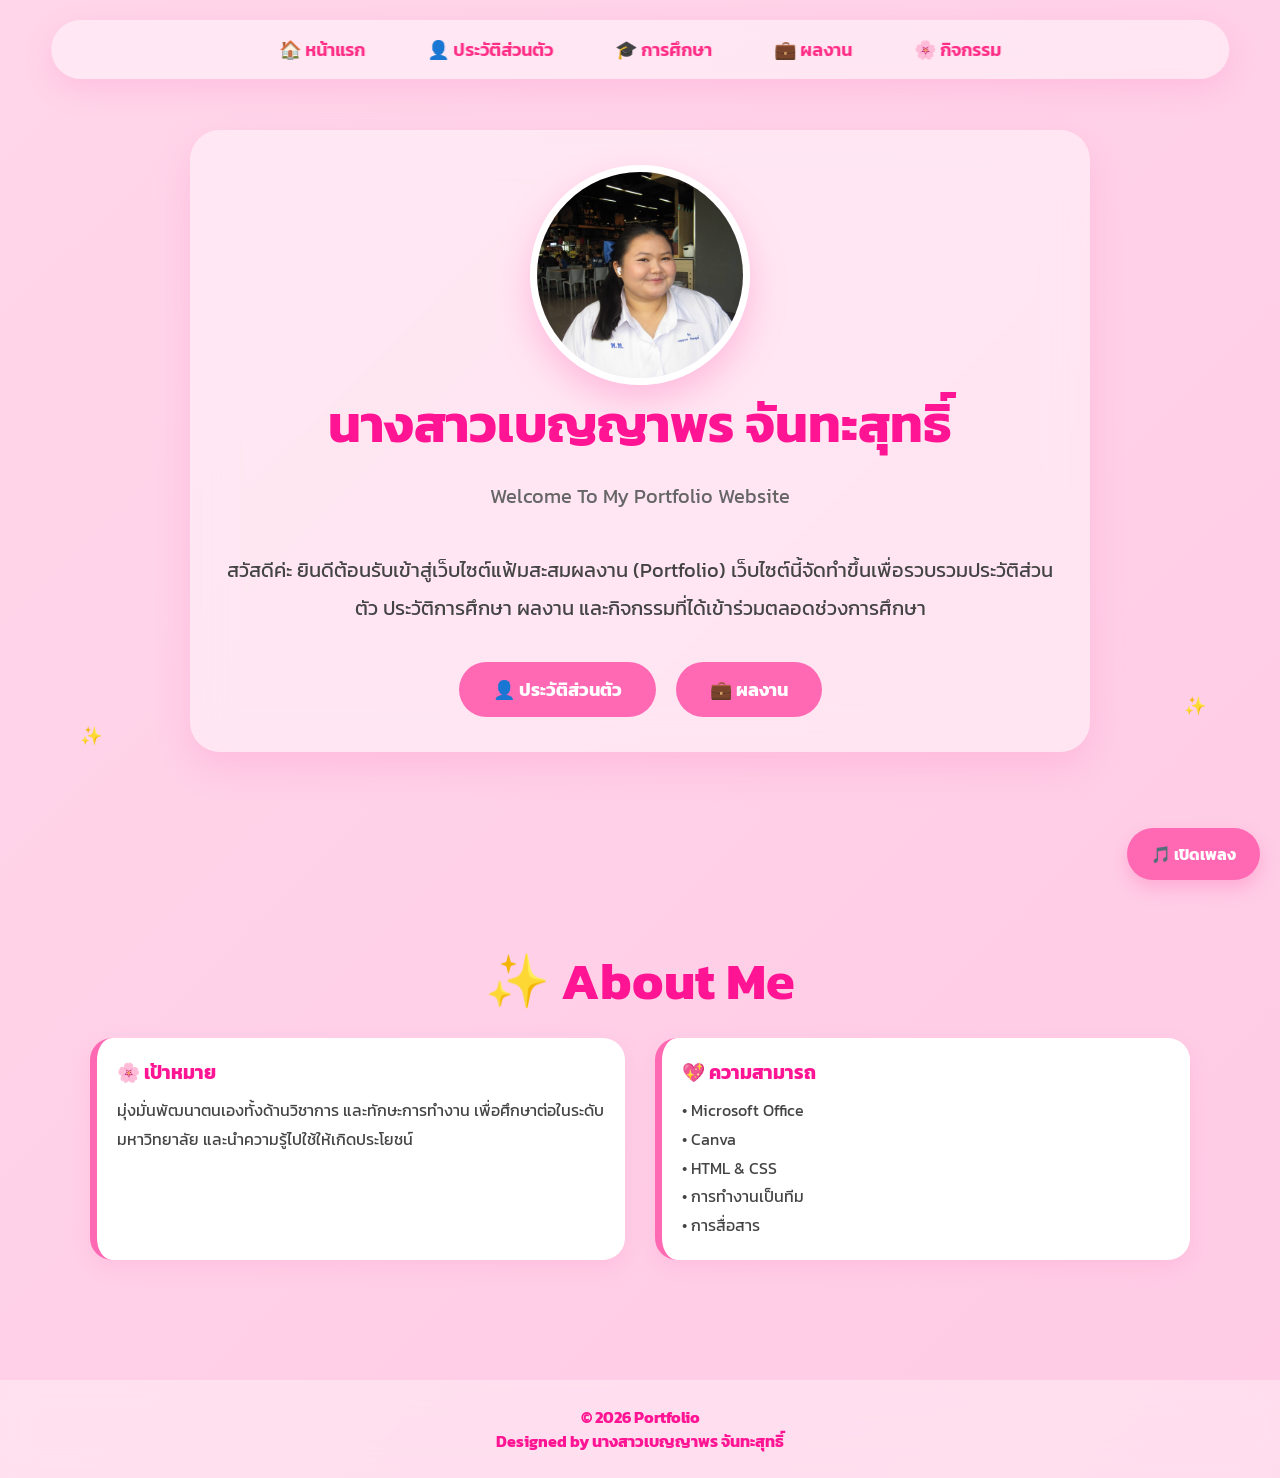
==== commit fe627b42: "Update index.html" ====
--- a/index.html
+++ b/index.html
@@ -39,7 +39,7 @@
 
 <div class="card fade" style="max-width:900px;margin:auto;text-align:center;">
 
-<img src="images/profile.jpg" class="profile">
+<img src="images/IMG_1102.jpeg" class="profile">
 
 <h1 class="title">
 
@@ -139,163 +139,12 @@
 </div>
 
 </section>
-<!-- ================= MENU CARD ================= -->
-
-<section>
-
-<h1 class="title">
-📂 เมนูเว็บไซต์
-</h1>
-
-<div class="grid-3" style="max-width:1200px;margin:auto;">
-
-<div class="image-card">
-
-<div class="image-content">
-
-<h2>👤 ประวัติส่วนตัว</h2>
-
-<p>
-ข้อมูลส่วนตัว ความสามารถ งานอดิเรก
-และช่องทางการติดต่อ
-</p>
-
-<br>
-
-<a href="profile.html" class="btn">
-เข้าสู่หน้า
-</a>
-
-</div>
-
-</div>
-
-<div class="image-card">
-
-<div class="image-content">
-
-<h2>🎓 ประวัติการศึกษา</h2>
-
-<p>
-อนุบาล ประถมศึกษา
-มัธยมศึกษาตอนต้น
-และมัธยมศึกษาตอนปลาย
-</p>
-
-<br>
-
-<a href="education.html" class="btn">
-เข้าสู่หน้า
-</a>
-
-</div>
-
-</div>
-
-<div class="image-card">
-
-<div class="image-content">
-
-<h2>💼 ผลงาน</h2>
-
-<p>
-
-รวบรวมผลงานทั้งหมด
-จำนวน 6 ผลงาน
-
-</p>
-
-<br>
-
-<a href="portfolio.html" class="btn">
-
-เข้าสู่หน้า
-
-</a>
-
-</div>
-
-</div>
-
-<div class="image-card">
-
-<div class="image-content">
-
-<h2>🌸 กิจกรรม</h2>
-
-<p>
-
-กิจกรรมทั้งหมด
-จำนวน 6 กิจกรรม
-
-</p>
-
-<br>
-
-<a href="activities.html" class="btn">
-
-เข้าสู่หน้า
-
-</a>
-
-</div>
-
-</div>
-
-<div class="image-card">
-
-<div class="image-content">
-
-<h2>💖 ติดต่อ</h2>
-
-<p>
-
-อีเมล
-
-<br>
-
-Facebook
-
-<br>
-
-Instagram
-
-<br>
-
-โทรศัพท์
-
-</p>
-
-</div>
-
-</div>
-
-<div class="image-card">
-
-<div class="image-content">
-
-<h2>✨ Thank You</h2>
-
-<p>
-
-ขอบคุณที่เข้ามาเยี่ยมชม
-เว็บไซต์ Portfolio ของฉัน
-
-</p>
-
-</div>
-
-</div>
-
-</div>
-
-</section>
 
 <!-- ================= FOOTER ================= -->
 
 <footer>
 
-© 2026 Portfolio Website
+© 2026 Portfolio 
 
 <br>
 
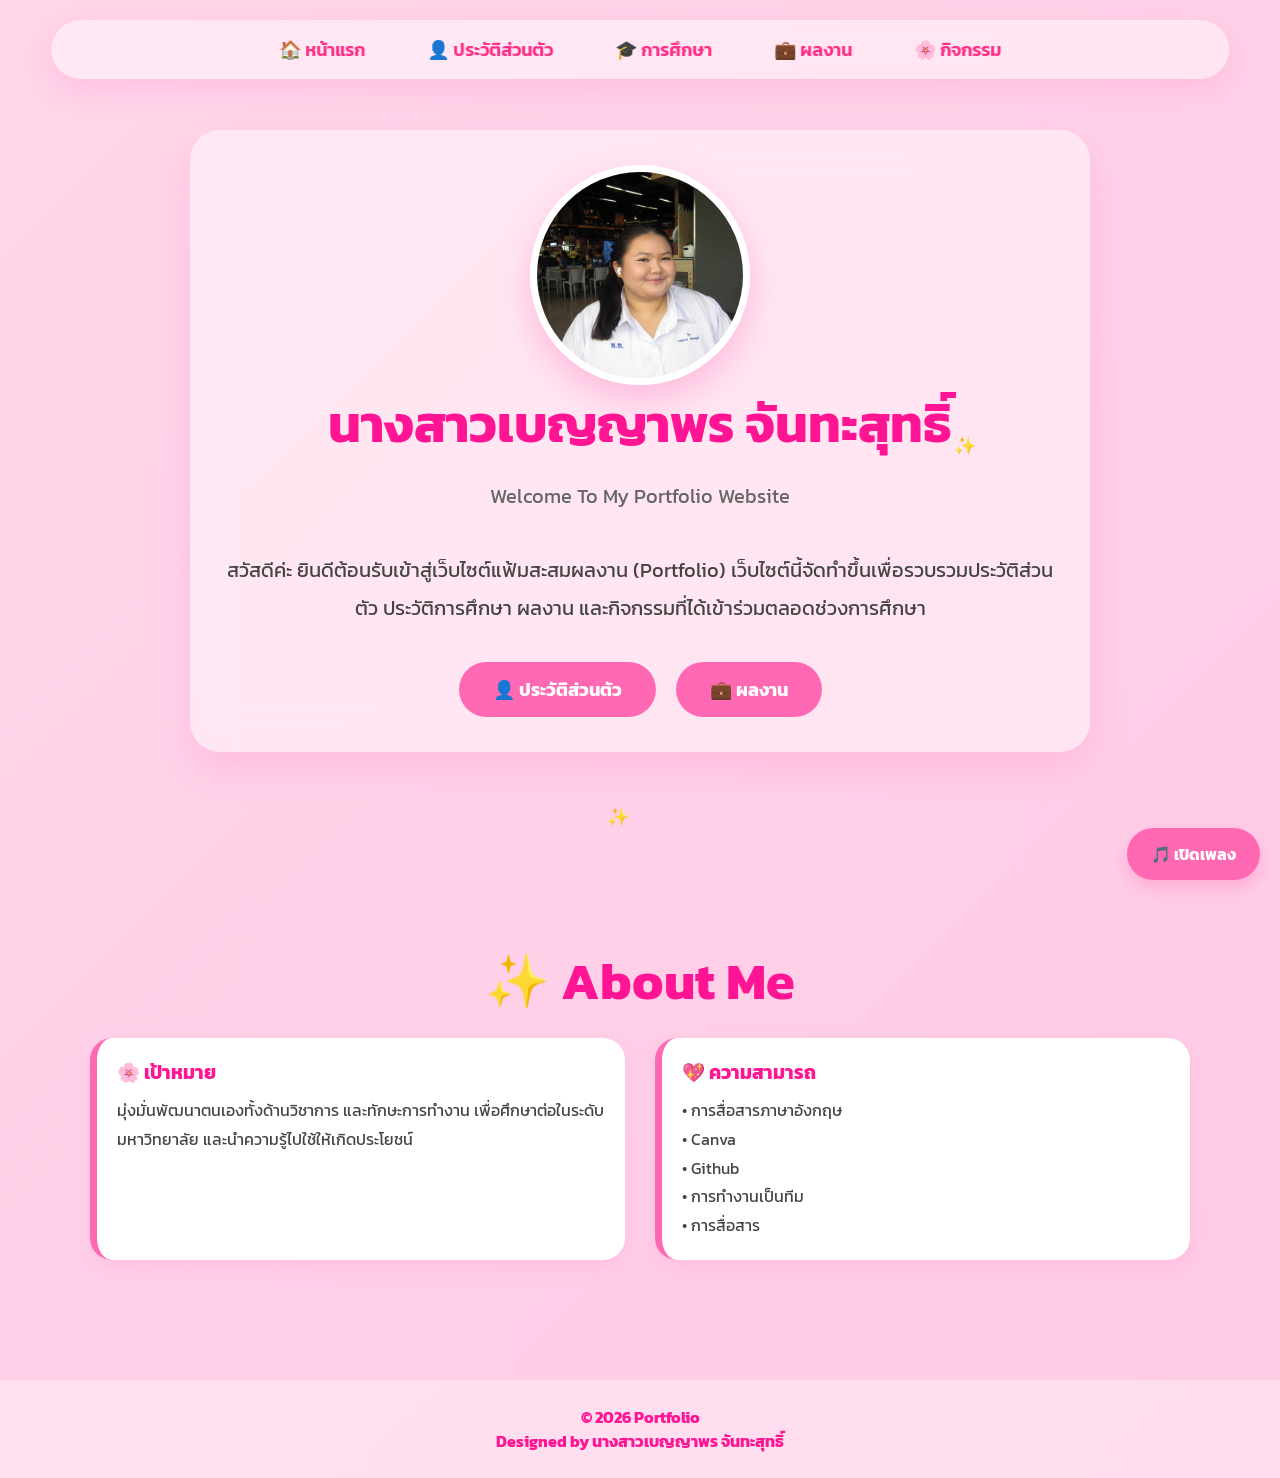
==== commit 6a583b95: "Update index.html" ====
--- a/index.html
+++ b/index.html
@@ -114,7 +114,7 @@
 
 <p>
 
-• Microsoft Office
+• การสื่อสารภาษาอังกฤษ
 
 <br>
 
@@ -122,7 +122,7 @@
 
 <br>
 
-• HTML & CSS
+• Github
 
 <br>
 
